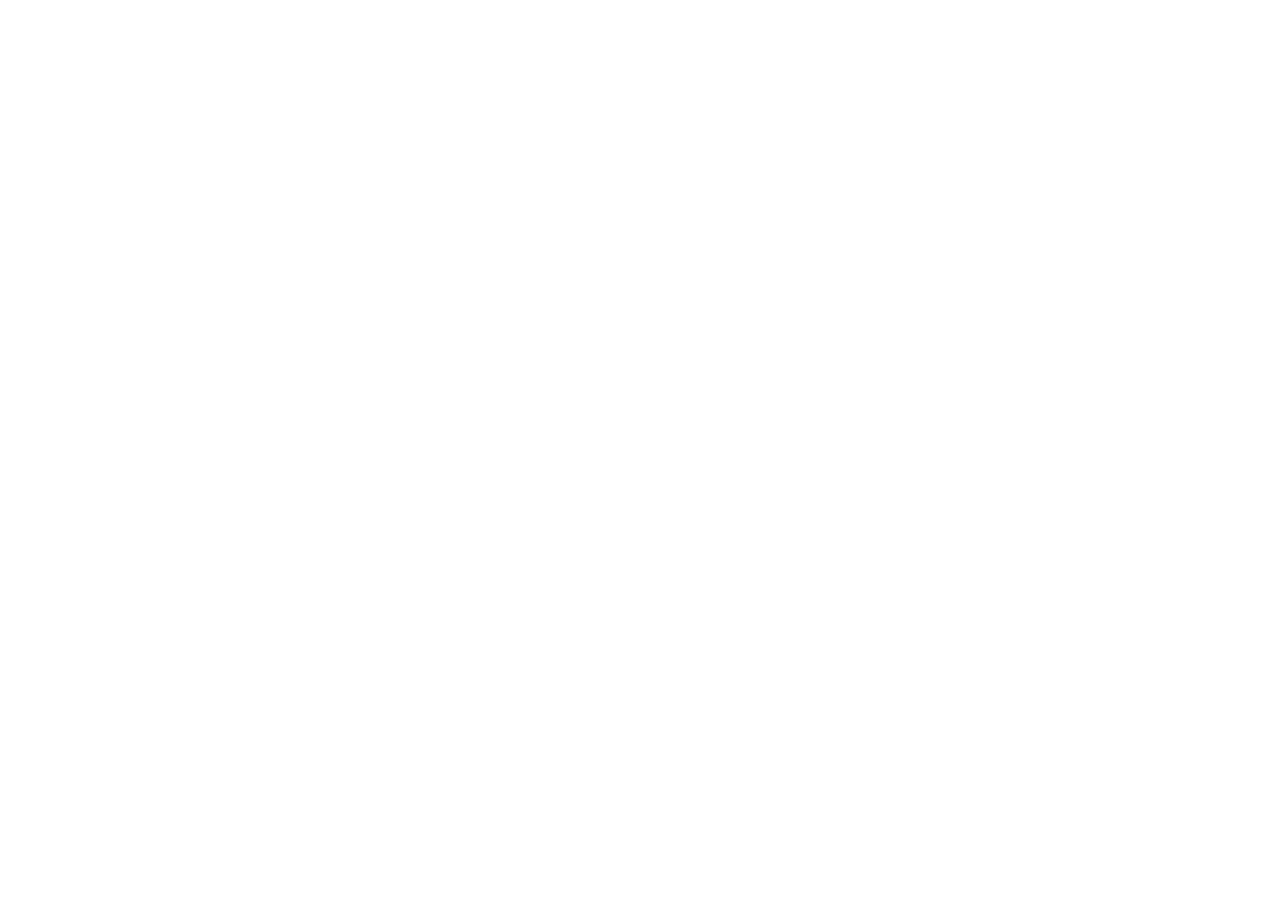
==== about.html @ 8300fb0d "Update about.html" ====
<!DOCTYPE html>
<html lang="en">
<head>
  <meta charset="UTF-8">
  <meta name="viewport" content="width=device-width, initial-scale=1">
  <link rel="stylesheet" href="style.css">
  <title></title>
</head>
  <body>
  </body>
</html>
---- style.css ----
* {
  box-sizing: border-box;
}

body {
  font-family: Arial, Helvetica, sans-serif;

}

.t{
  display:flex;
  justify-content: center;
  align-items: center;
}


.column {
  width: 25%;
  padding: 10 10px;
}

.row {
  display:flex;
  justify-content: center;
  align-items: center;
}

@media screen and (max-width: 600px) {
  .column {
    width: 100%;
    display: block;
    margin-bottom: 20px;
  }
}

.card {
  box-shadow: 0 4px 8px 0 rgba(0, 0, 0, 0.2);
  padding: 16px;
  text-align: center;
  background-color: #f1f1f1;
}
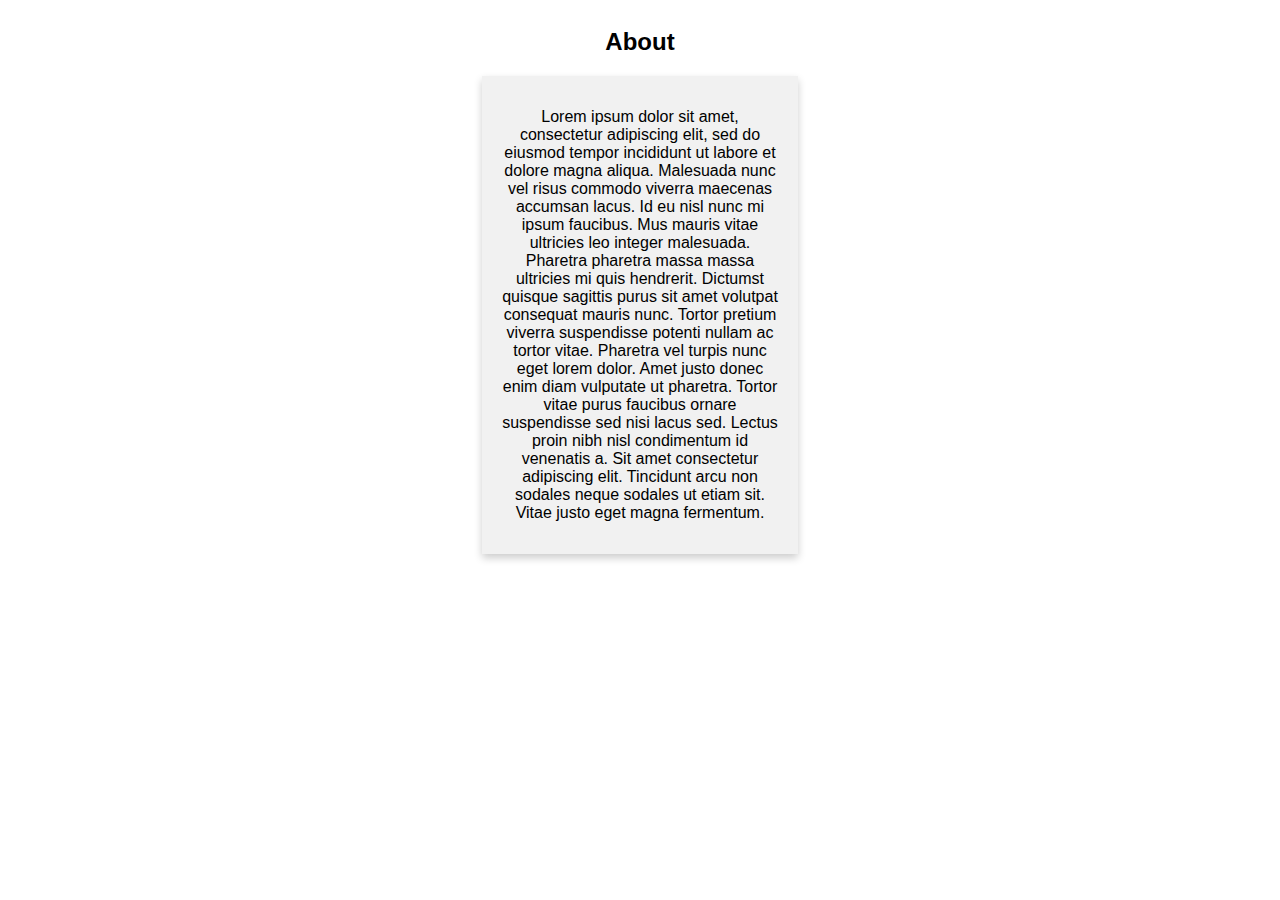
==== commit a6b2d7eb: "Update about.html" ====
--- a/about.html
+++ b/about.html
@@ -4,8 +4,20 @@
   <meta charset="UTF-8">
   <meta name="viewport" content="width=device-width, initial-scale=1">
   <link rel="stylesheet" href="style.css">
-  <title></title>
+  <title>About</title>
 </head>
   <body>
+    <div class="t">
+      <h2>About</h2>
+    </div>
+
+    <div class="row">
+      <div class="column">
+        <div class="card">
+          <p>Lorem ipsum dolor sit amet, consectetur adipiscing elit, sed do eiusmod tempor incididunt ut labore et dolore magna aliqua. Malesuada nunc vel risus commodo viverra maecenas accumsan lacus. Id eu nisl nunc mi ipsum faucibus. Mus mauris vitae ultricies leo integer malesuada. Pharetra pharetra massa massa ultricies mi quis hendrerit. Dictumst quisque sagittis purus sit amet volutpat consequat mauris nunc. Tortor pretium viverra suspendisse potenti nullam ac tortor vitae. Pharetra vel turpis nunc eget lorem dolor. Amet justo donec enim diam vulputate ut pharetra. Tortor vitae purus faucibus ornare suspendisse sed nisi lacus sed. Lectus proin nibh nisl condimentum id venenatis a. Sit amet consectetur adipiscing elit. Tincidunt arcu non sodales neque sodales ut etiam sit. Vitae justo eget magna fermentum.</p>
+        </div>
+      </div>
+    </div>
+<br>
   </body>
 </html>
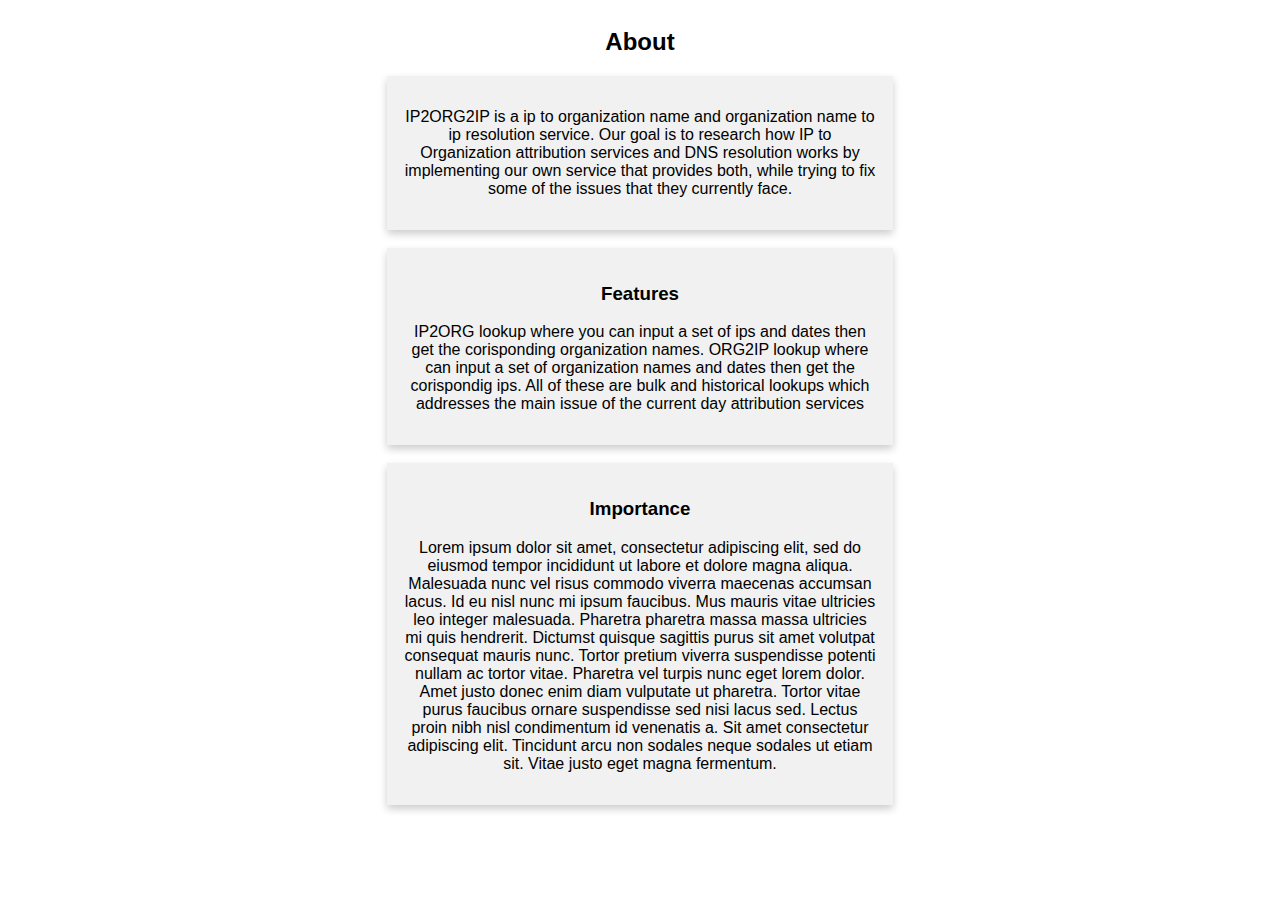
==== commit 0b097e48: "Update about.html" ====
--- a/about.html
+++ b/about.html
@@ -14,10 +14,32 @@
     <div class="row">
       <div class="column">
         <div class="card">
+          <p>IP2ORG2IP is a ip to organization name and organization name to ip resolution service. Our goal is to research how IP to Organization attribution services and DNS resolution works by implementing our own service that provides both, while trying to fix some of the issues that they currently face.
+          </p>
+        </div>
+      </div>
+    </div>
+<br>
+  <div class="row">
+      <div class="column">
+        <div class="card">
+          <h3>Features</h3>
+          <p>
+            IP2ORG lookup where you can input a set of ips and dates then get the corisponding organization names. ORG2IP lookup where can input a set of organization names and dates then get the corispondig ips. All of these are bulk and historical lookups which addresses the main issue of the current day attribution services
+          </p>
+        </div>
+      </div>
+    </div>
+
+<br>
+
+    <div class="row">
+      <div class="column">
+        <div class="card">
+          <h3>Importance</h3>
           <p>Lorem ipsum dolor sit amet, consectetur adipiscing elit, sed do eiusmod tempor incididunt ut labore et dolore magna aliqua. Malesuada nunc vel risus commodo viverra maecenas accumsan lacus. Id eu nisl nunc mi ipsum faucibus. Mus mauris vitae ultricies leo integer malesuada. Pharetra pharetra massa massa ultricies mi quis hendrerit. Dictumst quisque sagittis purus sit amet volutpat consequat mauris nunc. Tortor pretium viverra suspendisse potenti nullam ac tortor vitae. Pharetra vel turpis nunc eget lorem dolor. Amet justo donec enim diam vulputate ut pharetra. Tortor vitae purus faucibus ornare suspendisse sed nisi lacus sed. Lectus proin nibh nisl condimentum id venenatis a. Sit amet consectetur adipiscing elit. Tincidunt arcu non sodales neque sodales ut etiam sit. Vitae justo eget magna fermentum.</p>
         </div>
       </div>
     </div>
-<br>
   </body>
 </html>
--- a/style.css
+++ b/style.css
@@ -16,7 +16,7 @@
 
 
 .column {
-  width: 25%;
+  width: 40%;
   padding: 10 10px;
 }
 
@@ -40,3 +40,4 @@
   text-align: center;
   background-color: #f1f1f1;
 }
+
